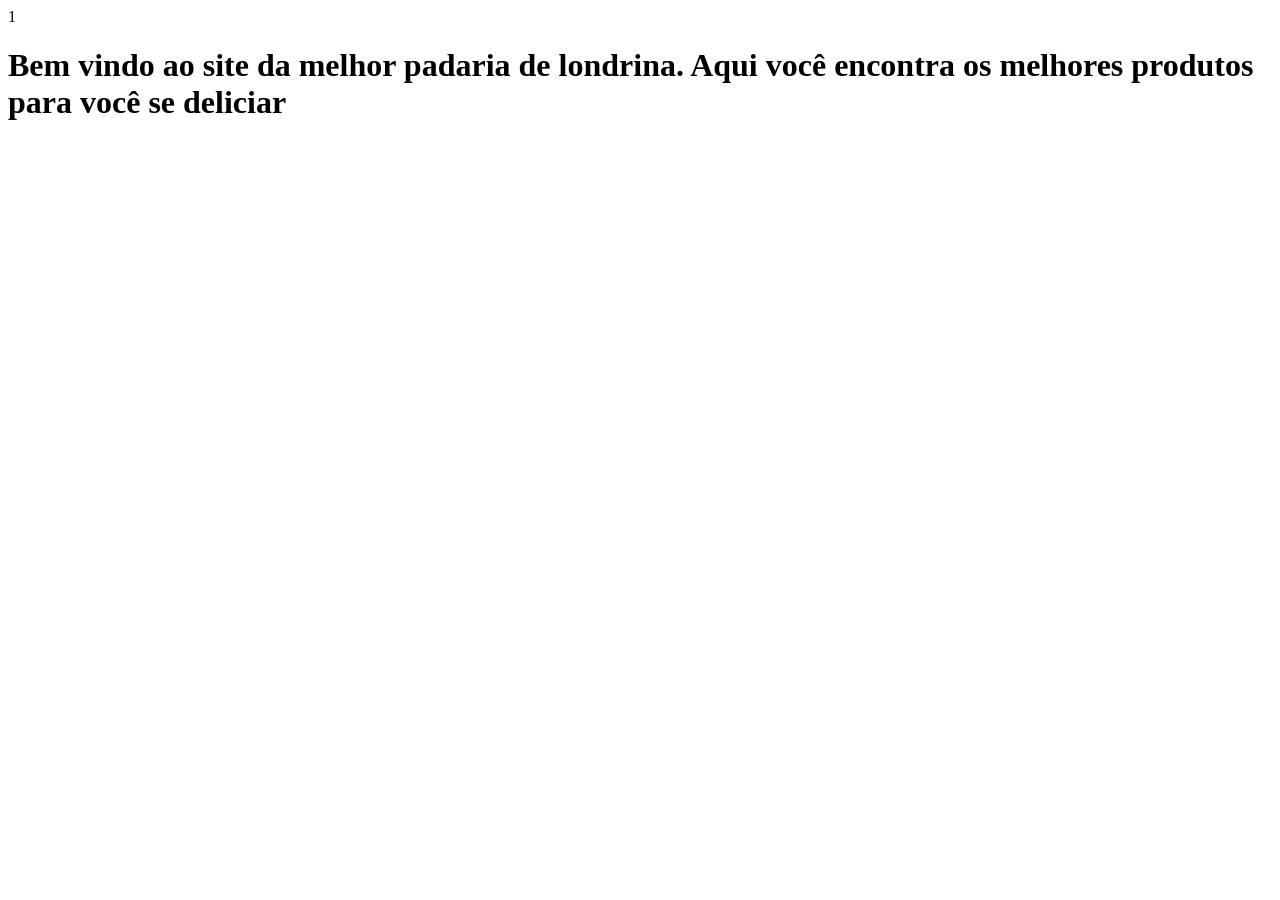
==== index.html @ 1aebb766 "ok" ====
<!DOCTYPE html>
1 <html lang1="pT-BR">
<head>
    <meta charset="UTF-8">
    <title>Padaria em londrina</title>
<head>
<body>
    <h1>Bem vindo ao site da melhor padaria de londrina. Aqui você encontra os melhores produtos para você se deliciar</h1>

</body>
<html>
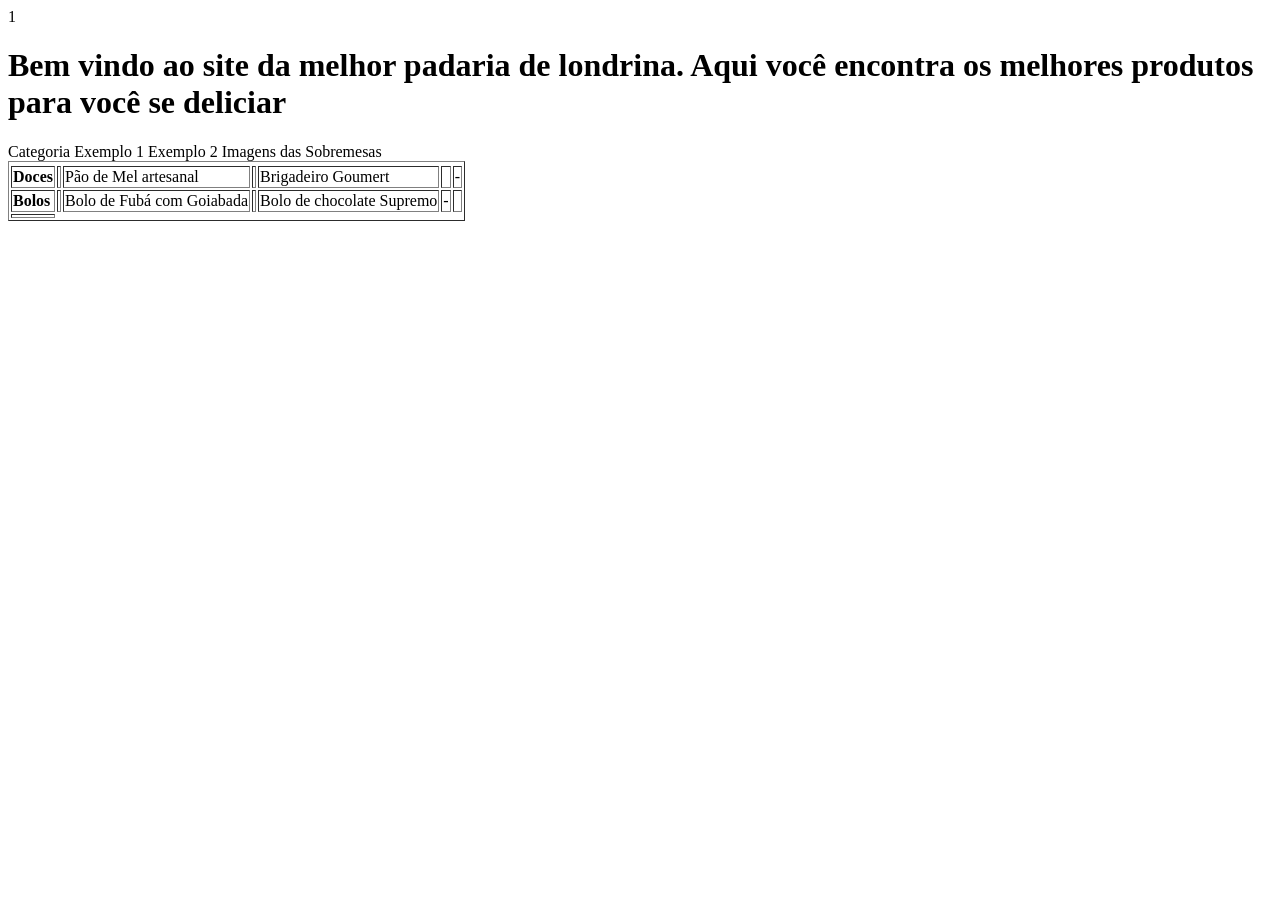
==== commit 6e614a3d: "ok" ====
--- a/index.html
+++ b/index.html
@@ -5,7 +5,36 @@
     <title>Padaria em londrina</title>
 <head>
 <body>
-    <h1>Bem vindo ao site da melhor padaria de londrina. Aqui você encontra os melhores produtos para você se deliciar</h1>
+   
+<h1>Bem vindo ao site da melhor padaria de londrina. Aqui você encontra os melhores produtos para você se deliciar</h1>
 
-</body>
-<html>+<table border="1">
+      <thead>
+         <tr>
+             </th> Categoria</th>
+             </th> Exemplo 1</th>
+             </th> Exemplo 2</th>
+             </th> Imagens das Sobremesas </th> 
+         </tr> 
+     <thead>
+    <tbody>
+        </tr> 
+           <td><strong>Doces</strong><td>
+           <td>Pão de Mel artesanal <td>
+           <td> Brigadeiro Goumert<td>
+            <td>-</td>
+         </tr>
+        </tr>
+             <td><strong>Bolos<strong> <td>
+             <td>Bolo de Fubá com Goiabada <td>
+             <td>Bolo de chocolate Supremo </td>
+             <td>-<td>
+         </tr>
+         </tr>
+             <td>
+             </td>
+            </td>
+              </td>
+             
+
+
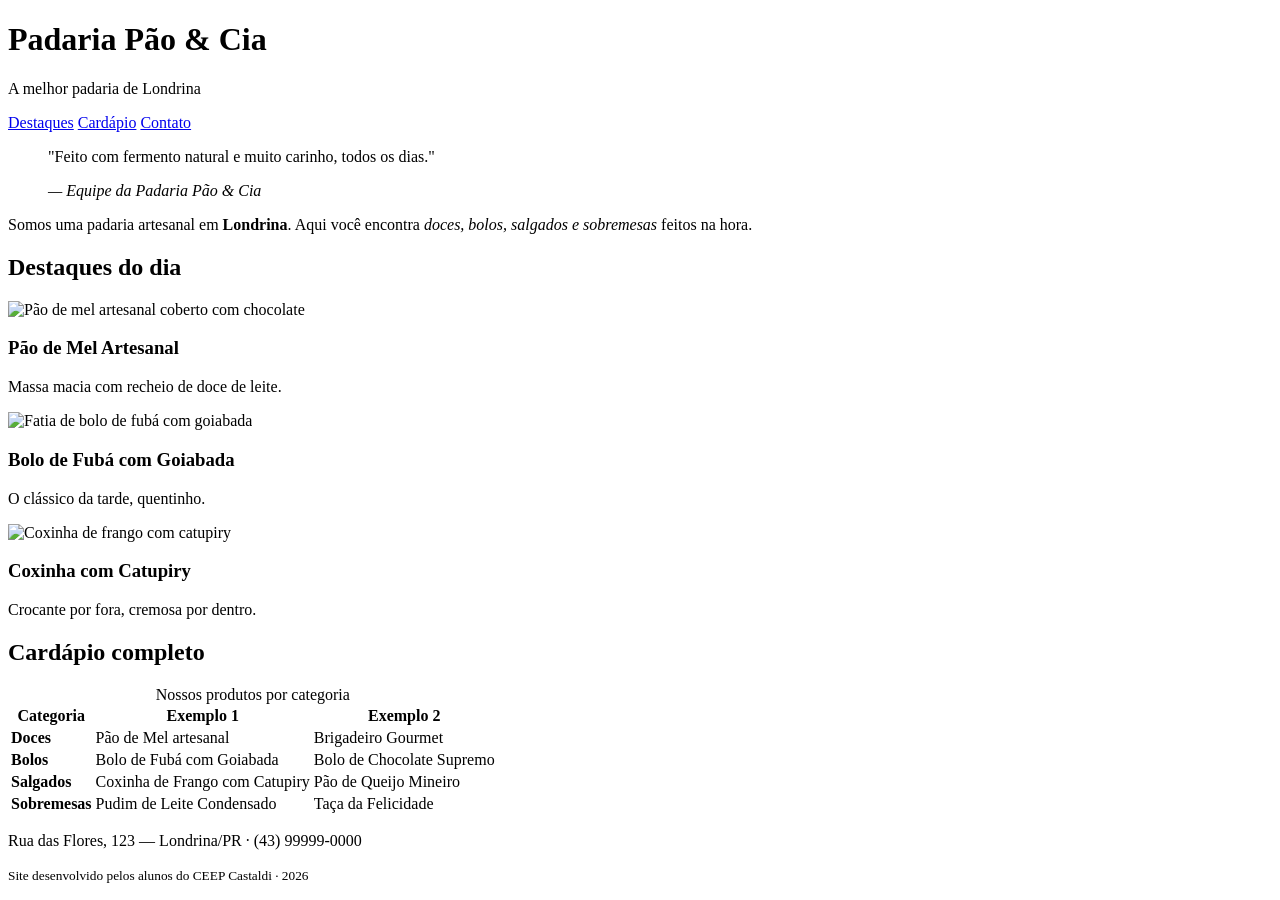
==== commit 173af885: "ok" ====
--- a/index.html
+++ b/index.html
@@ -1,40 +1,103 @@
 <!DOCTYPE html>
-1 <html lang1="pT-BR">
+<html lang="pt-BR">
 <head>
     <meta charset="UTF-8">
-    <title>Padaria em londrina</title>
-<head>
+    <meta name="viewport" content="width=device-width, initial-scale=1.0">
+    <title>Padaria em Londrina</title>
+    <link rel="stylesheet" href="style.css">
+</head>
 <body>
-   
-<h1>Bem vindo ao site da melhor padaria de londrina. Aqui você encontra os melhores produtos para você se deliciar</h1>
 
-<table border="1">
-      <thead>
-         <tr>
-             </th> Categoria</th>
-             </th> Exemplo 1</th>
-             </th> Exemplo 2</th>
-             </th> Imagens das Sobremesas </th> 
-         </tr> 
-     <thead>
-    <tbody>
-        </tr> 
-           <td><strong>Doces</strong><td>
-           <td>Pão de Mel artesanal <td>
-           <td> Brigadeiro Goumert<td>
-            <td>-</td>
-         </tr>
-        </tr>
-             <td><strong>Bolos<strong> <td>
-             <td>Bolo de Fubá com Goiabada <td>
-             <td>Bolo de chocolate Supremo </td>
-             <td>-<td>
-         </tr>
-         </tr>
-             <td>
-             </td>
-            </td>
-              </td>
-             
+    <!-- CABEÇALHO: identidade + menu de navegação -->
+    <header class="cabecalho">
+        <h1>Padaria Pão &amp; Cia</h1>
+        <p class="subtitulo">A melhor padaria de Londrina</p>
+        <nav class="menu">
+            <a href="#destaques">Destaques</a>
+            <a href="#cardapio">Cardápio</a>
+            <a href="#contato">Contato</a>
+        </nav>
+    </header>
 
+    <main>
 
+        <!-- APRESENTAÇÃO: tags de autoria (blockquote, cite, strong, em) -->
+        <section class="intro">
+            <blockquote>
+                <p>"Feito com fermento natural e muito carinho, todos os dias."</p>
+                <cite>— Equipe da Padaria Pão &amp; Cia</cite>
+            </blockquote>
+            <p>Somos uma padaria artesanal em <strong>Londrina</strong>. Aqui você encontra
+               <em>doces, bolos, salgados e sobremesas</em> feitos na hora.</p>
+        </section>
+
+        <!-- DESTAQUES: cards em Flexbox -->
+        <section id="destaques" class="destaques">
+            <h2>Destaques do dia</h2>
+            <div class="cards">
+                <article class="card">
+                    <!-- Troque a URL abaixo pelo caminho da sua foto: src="img/pao-de-mel.jpg" -->
+                    <img src="https://placehold.co/300x200?text=Pao+de+Mel" alt="Pão de mel artesanal coberto com chocolate">
+                    <h3>Pão de Mel Artesanal</h3>
+                    <p>Massa macia com recheio de doce de leite.</p>
+                </article>
+                <article class="card">
+                    <img src="https://placehold.co/300x200?text=Bolo+de+Fuba" alt="Fatia de bolo de fubá com goiabada">
+                    <h3>Bolo de Fubá com Goiabada</h3>
+                    <p>O clássico da tarde, quentinho.</p>
+                </article>
+                <article class="card">
+                    <img src="https://placehold.co/300x200?text=Coxinha" alt="Coxinha de frango com catupiry">
+                    <h3>Coxinha com Catupiry</h3>
+                    <p>Crocante por fora, cremosa por dentro.</p>
+                </article>
+            </div>
+        </section>
+
+        <!-- CARDÁPIO: a tabela original, agora semântica e estilizada -->
+        <section id="cardapio" class="cardapio">
+            <h2>Cardápio completo</h2>
+            <table class="tabela-cardapio">
+                <caption>Nossos produtos por categoria</caption>
+                <thead>
+                    <tr>
+                        <th scope="col">Categoria</th>
+                        <th scope="col">Exemplo 1</th>
+                        <th scope="col">Exemplo 2</th>
+                    </tr>
+                </thead>
+                <tbody>
+                    <tr>
+                        <td><strong>Doces</strong></td>
+                        <td>Pão de Mel artesanal</td>
+                        <td>Brigadeiro Gourmet</td>
+                    </tr>
+                    <tr>
+                        <td><strong>Bolos</strong></td>
+                        <td>Bolo de Fubá com Goiabada</td>
+                        <td>Bolo de Chocolate Supremo</td>
+                    </tr>
+                    <tr>
+                        <td><strong>Salgados</strong></td>
+                        <td>Coxinha de Frango com Catupiry</td>
+                        <td>Pão de Queijo Mineiro</td>
+                    </tr>
+                    <tr>
+                        <td><strong>Sobremesas</strong></td>
+                        <td>Pudim de Leite Condensado</td>
+                        <td>Taça da Felicidade</td>
+                    </tr>
+                </tbody>
+            </table>
+        </section>
+
+    </main>
+
+    <!-- RODAPÉ -->
+    <footer id="contato" class="rodape">
+        <p>Rua das Flores, 123 — Londrina/PR · (43) 99999-0000</p>
+        <p><small>Site desenvolvido pelos alunos do CEEP Castaldi · 2026</small></p>
+    </footer>
+
+</body>
+</html>
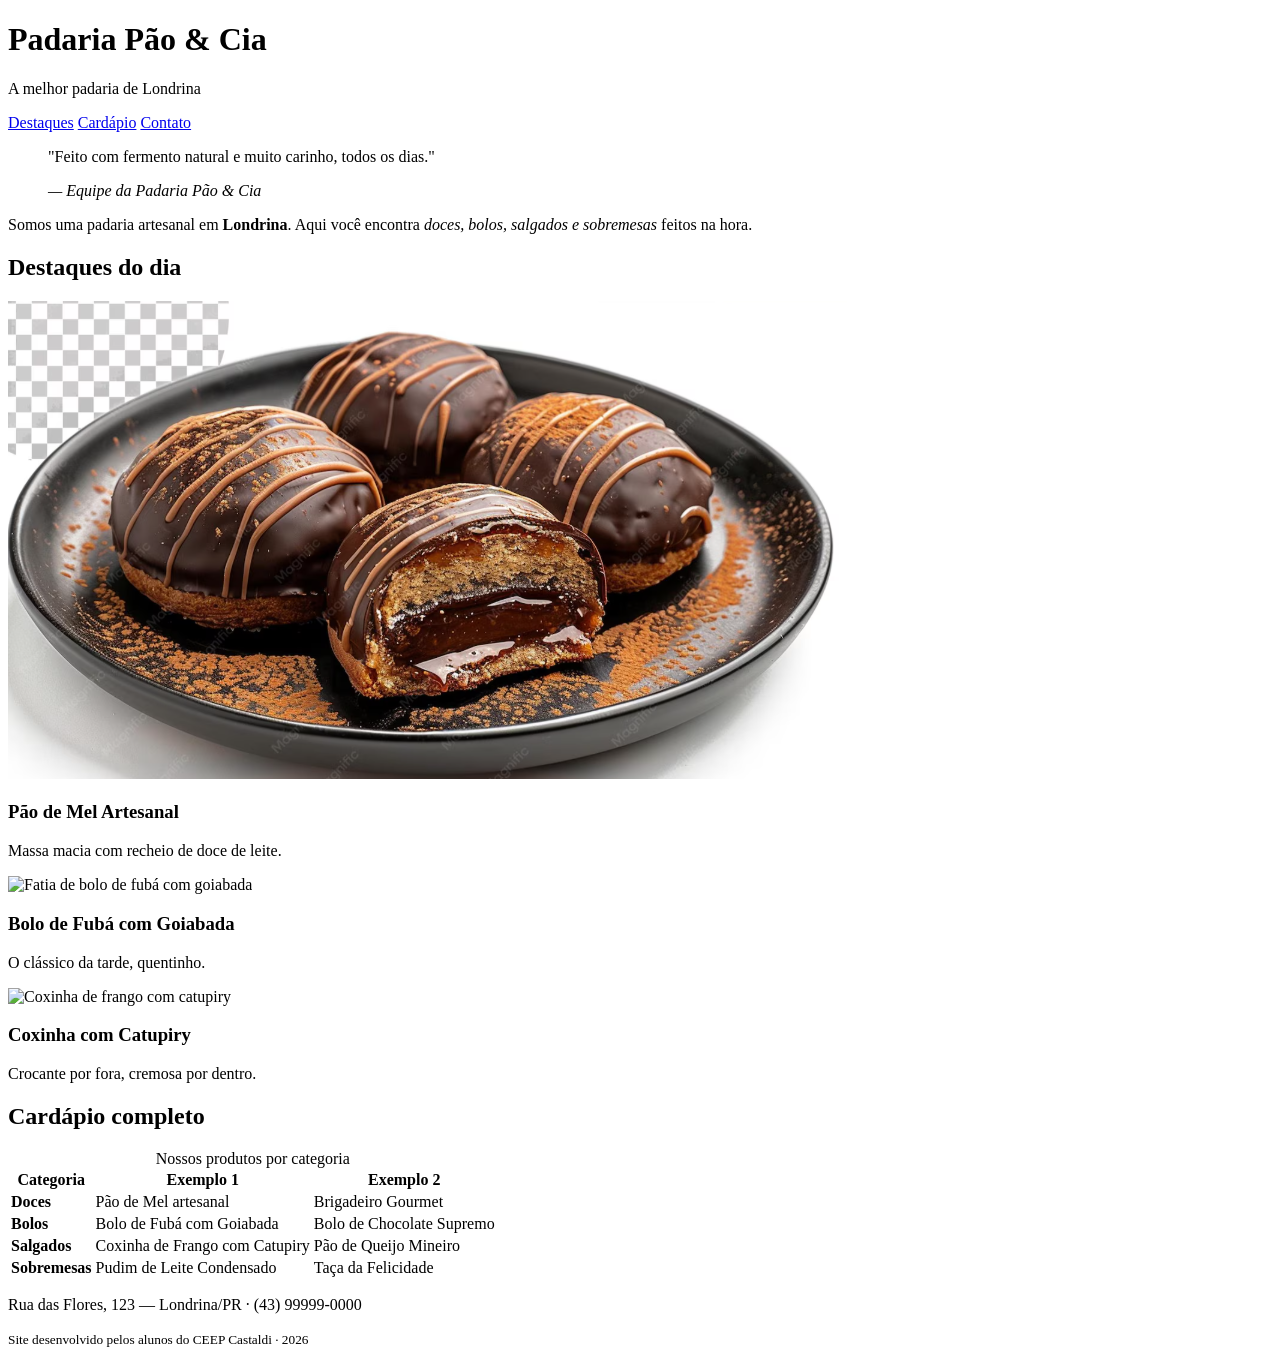
==== commit 7514aae5: "ok" ====
--- a/index.html
+++ b/index.html
@@ -37,7 +37,7 @@
             <div class="cards">
                 <article class="card">
                     <!-- Troque a URL abaixo pelo caminho da sua foto: src="img/pao-de-mel.jpg" -->
-                    <img src="https://placehold.co/300x200?text=Pao+de+Mel" alt="Pão de mel artesanal coberto com chocolate">
+                    <img src="Captura de tela_2026-08-06_09-28-22.png" alt="Pão de mel artesanal coberto com chocolate">
                     <h3>Pão de Mel Artesanal</h3>
                     <p>Massa macia com recheio de doce de leite.</p>
                 </article>
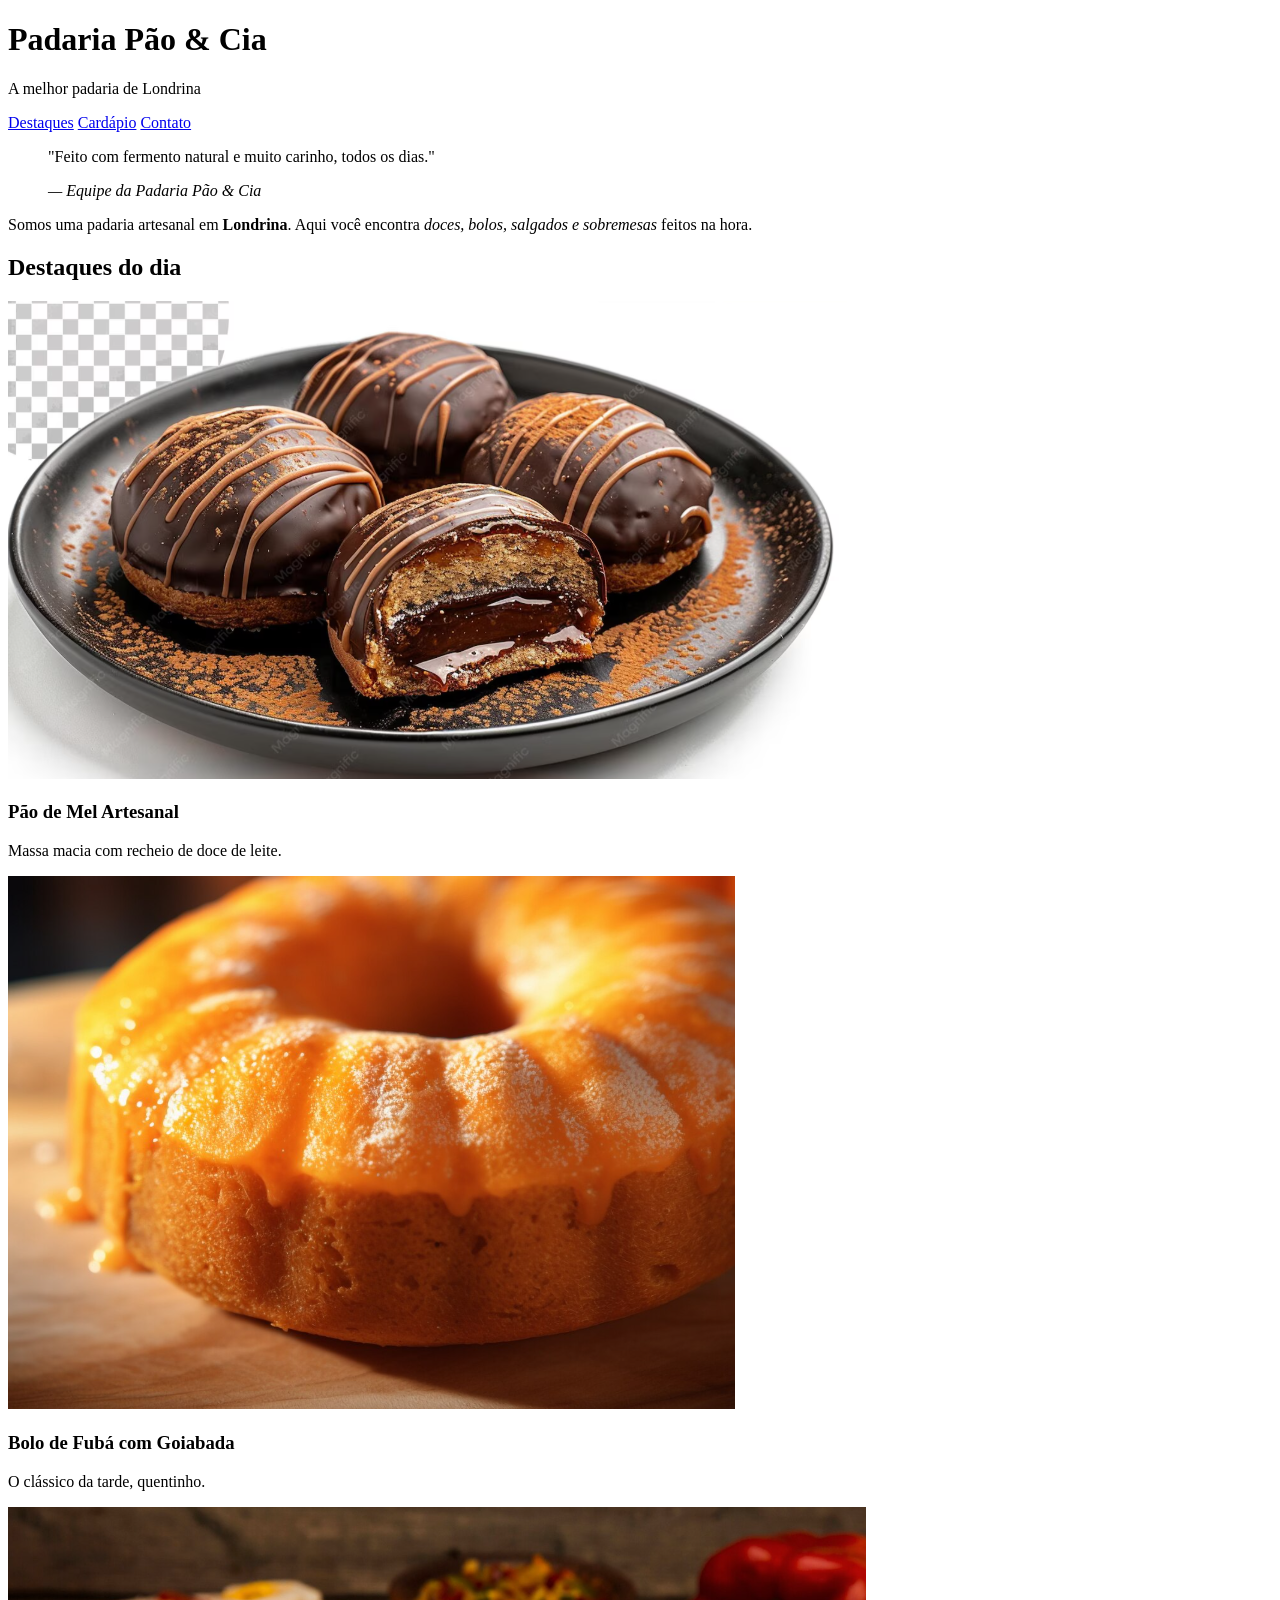
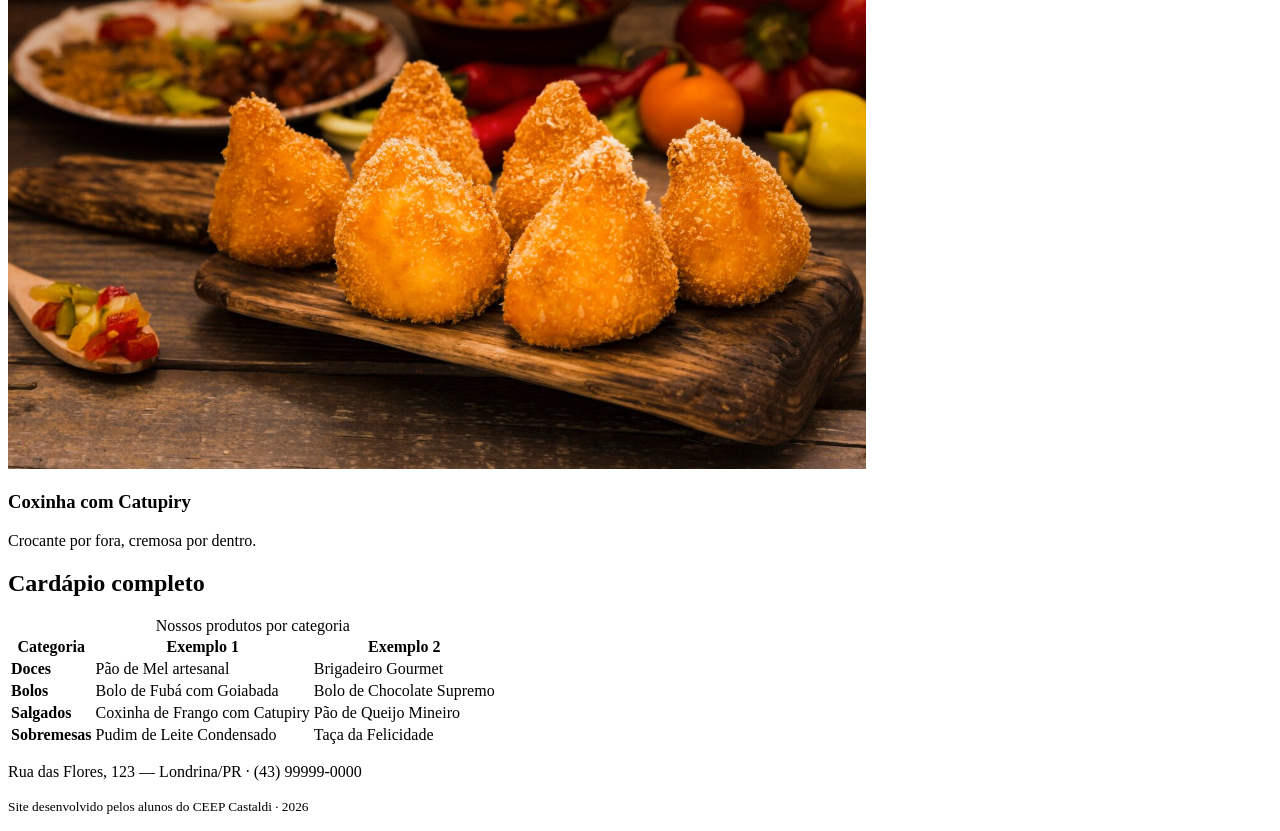
==== commit f59e2edd: "ok" ====
--- a/index.html
+++ b/index.html
@@ -42,12 +42,12 @@
                     <p>Massa macia com recheio de doce de leite.</p>
                 </article>
                 <article class="card">
-                    <img src="https://placehold.co/300x200?text=Bolo+de+Fuba" alt="Fatia de bolo de fubá com goiabada">
+                    <img src="Captura de tela_2026-08-27_09-10-24.png" alt="Fatia de bolo de fubá com goiabada">
                     <h3>Bolo de Fubá com Goiabada</h3>
                     <p>O clássico da tarde, quentinho.</p>
                 </article>
                 <article class="card">
-                    <img src="https://placehold.co/300x200?text=Coxinha" alt="Coxinha de frango com catupiry">
+                    <img src="Captura de tela_2026-08-27_09-11-19.png" alt="Coxinha de frango com catupiry">
                     <h3>Coxinha com Catupiry</h3>
                     <p>Crocante por fora, cremosa por dentro.</p>
                 </article>
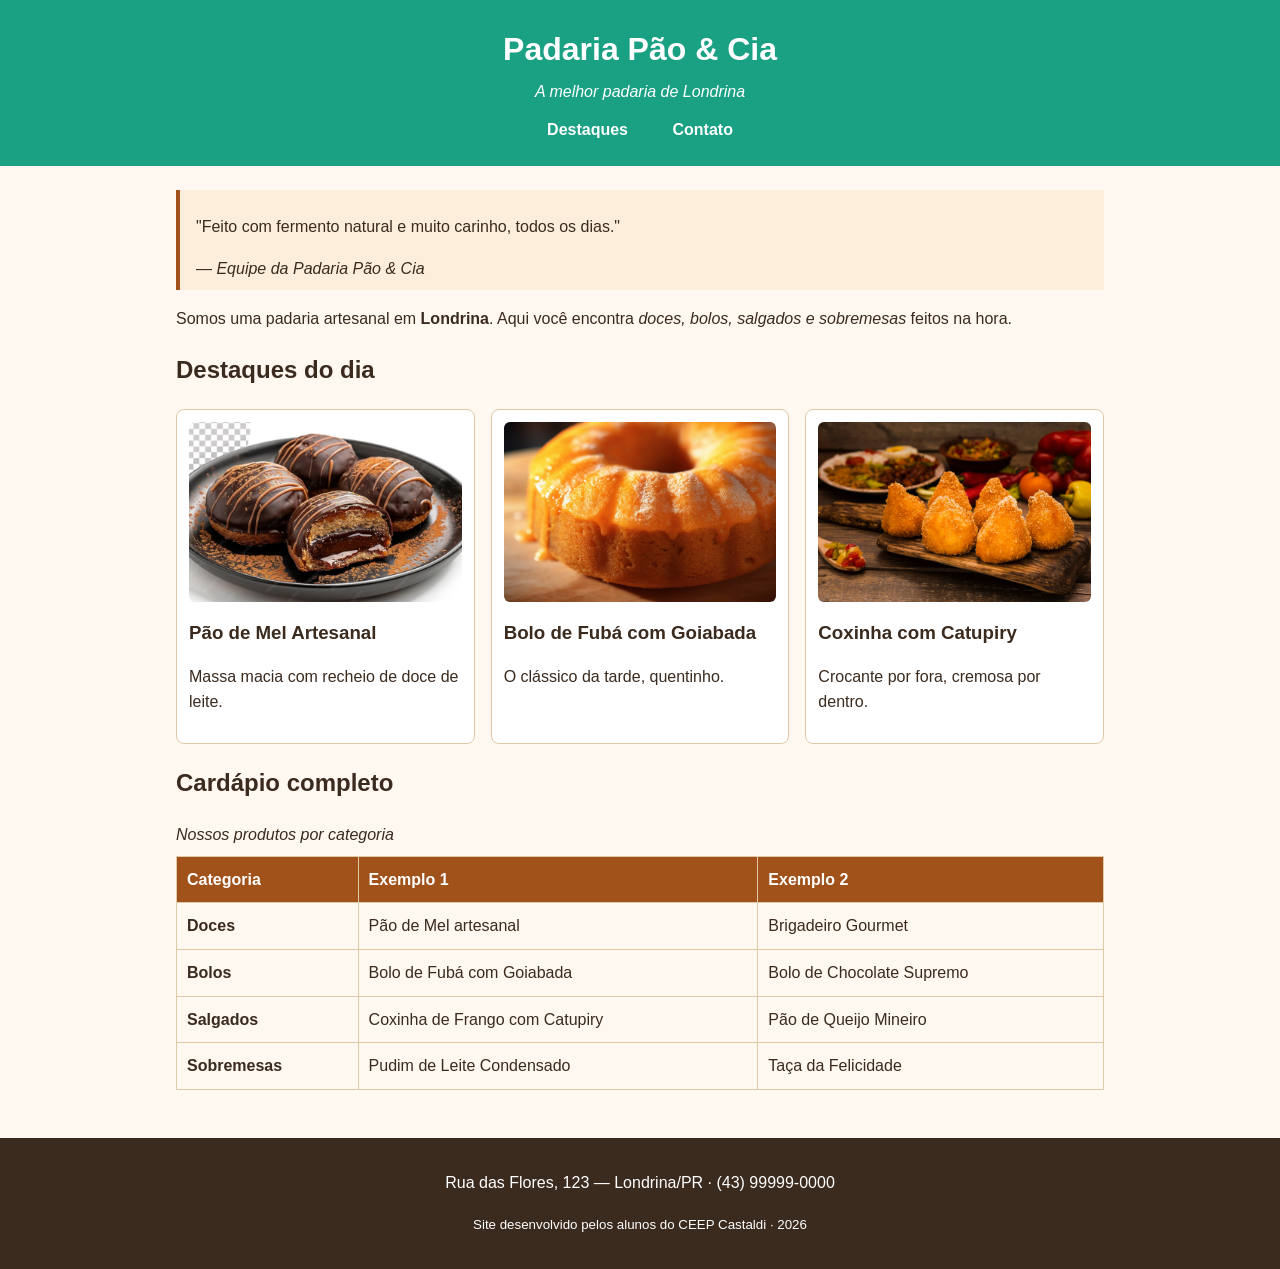
==== commit 7b597582: "ok" ====
--- a/index.html
+++ b/index.html
@@ -14,7 +14,7 @@
         <p class="subtitulo">A melhor padaria de Londrina</p>
         <nav class="menu">
             <a href="#destaques">Destaques</a>
-            <a href="#cardapio">Cardápio</a>
+            <a href="cardapio.html"></a>
             <a href="#contato">Contato</a>
         </nav>
     </header>
--- a/style.css
+++ b/style.css
@@ -0,0 +1,119 @@
+/* =========================================================
+   PADARIA PÃO & CIA — CSS do Encontro 1
+   Paleta com contraste aprovado no padrão WCAG AA
+   ========================================================= */
+
+/* box-sizing: a largura já inclui padding e borda (Box Model) */
+* {
+    box-sizing: border-box;
+}
+
+body {
+    font-family: Arial, Helvetica, sans-serif;
+    line-height: 1.6;
+    margin: 0;
+    color: #3B2A1E;             /* marrom escuro (texto) */
+    background-color: #FFF8F0;  /* creme (fundo) */
+}
+
+/* ===== Cabeçalho ===== */
+.cabecalho {
+    background-color: #1aa083;  /* âmbar escuro — texto branco tem contraste AA */
+    color: #FFFFFF;
+    text-align: center;
+    padding: 24px 16px;
+}
+
+.cabecalho h1 {
+    margin: 0;
+}
+
+.subtitulo {
+    margin: 4px 0 12px;
+    font-style: italic;
+}
+
+.menu a {
+    color: #FFFFFF;
+    text-decoration: none;
+    margin: 0 10px;
+    font-weight: bold;
+}
+
+.menu a:hover {
+    text-decoration: underline;
+}
+
+/* ===== Área central ===== */
+main {
+    max-width: 960px;
+    margin: 0 auto;    /* centraliza a página */
+    padding: 24px 16px;
+}
+
+blockquote {
+    border-left: 4px solid #A0521A;
+    margin: 0 0 16px;
+    padding: 8px 16px;
+    background-color: #FDEEDC;
+}
+
+/* ===== Cards de destaque (Flexbox) ===== */
+.cards {
+    display: flex;         /* coloca os cards lado a lado */
+    flex-wrap: wrap;       /* quebra a linha em telas menores */
+    gap: 16px;             /* espaço entre os cards */
+}
+
+.card {
+    flex: 1 1 250px;       /* cresce, encolhe, largura base 250px */
+    border: 1px solid #E0C9A6;
+    border-radius: 8px;
+    padding: 12px;
+    background-color: #FFFFFF;
+}
+
+.card img {
+    width: 100%;
+    height: 180px;
+    object-fit: cover;     /* recorta a imagem sem deformar */
+    border-radius: 6px;
+}
+
+.card h3 {
+    margin: 8px 0 4px;
+}
+
+/* ===== Tabela do cardápio ===== */
+.tabela-cardapio {
+    width: 100%;
+    border-collapse: collapse;   /* junta as bordas das células */
+    margin-top: 8px;
+}
+
+.tabela-cardapio caption {
+    text-align: left;
+    font-style: italic;
+    margin-bottom: 8px;
+}
+
+.tabela-cardapio th,
+.tabela-cardapio td {
+    border: 1px solid #E0C9A6;
+    padding: 10px;
+    text-align: left;
+}
+
+.tabela-cardapio thead {
+    background-color: #A0521A;
+    color: #FFFFFF;
+}
+
+/* ===== Rodapé ===== */
+.rodape {
+    background-color: #3B2A1E;
+    color: #FFFFFF;
+    text-align: center;
+    padding: 16px;
+    margin-top: 24px;
+}
